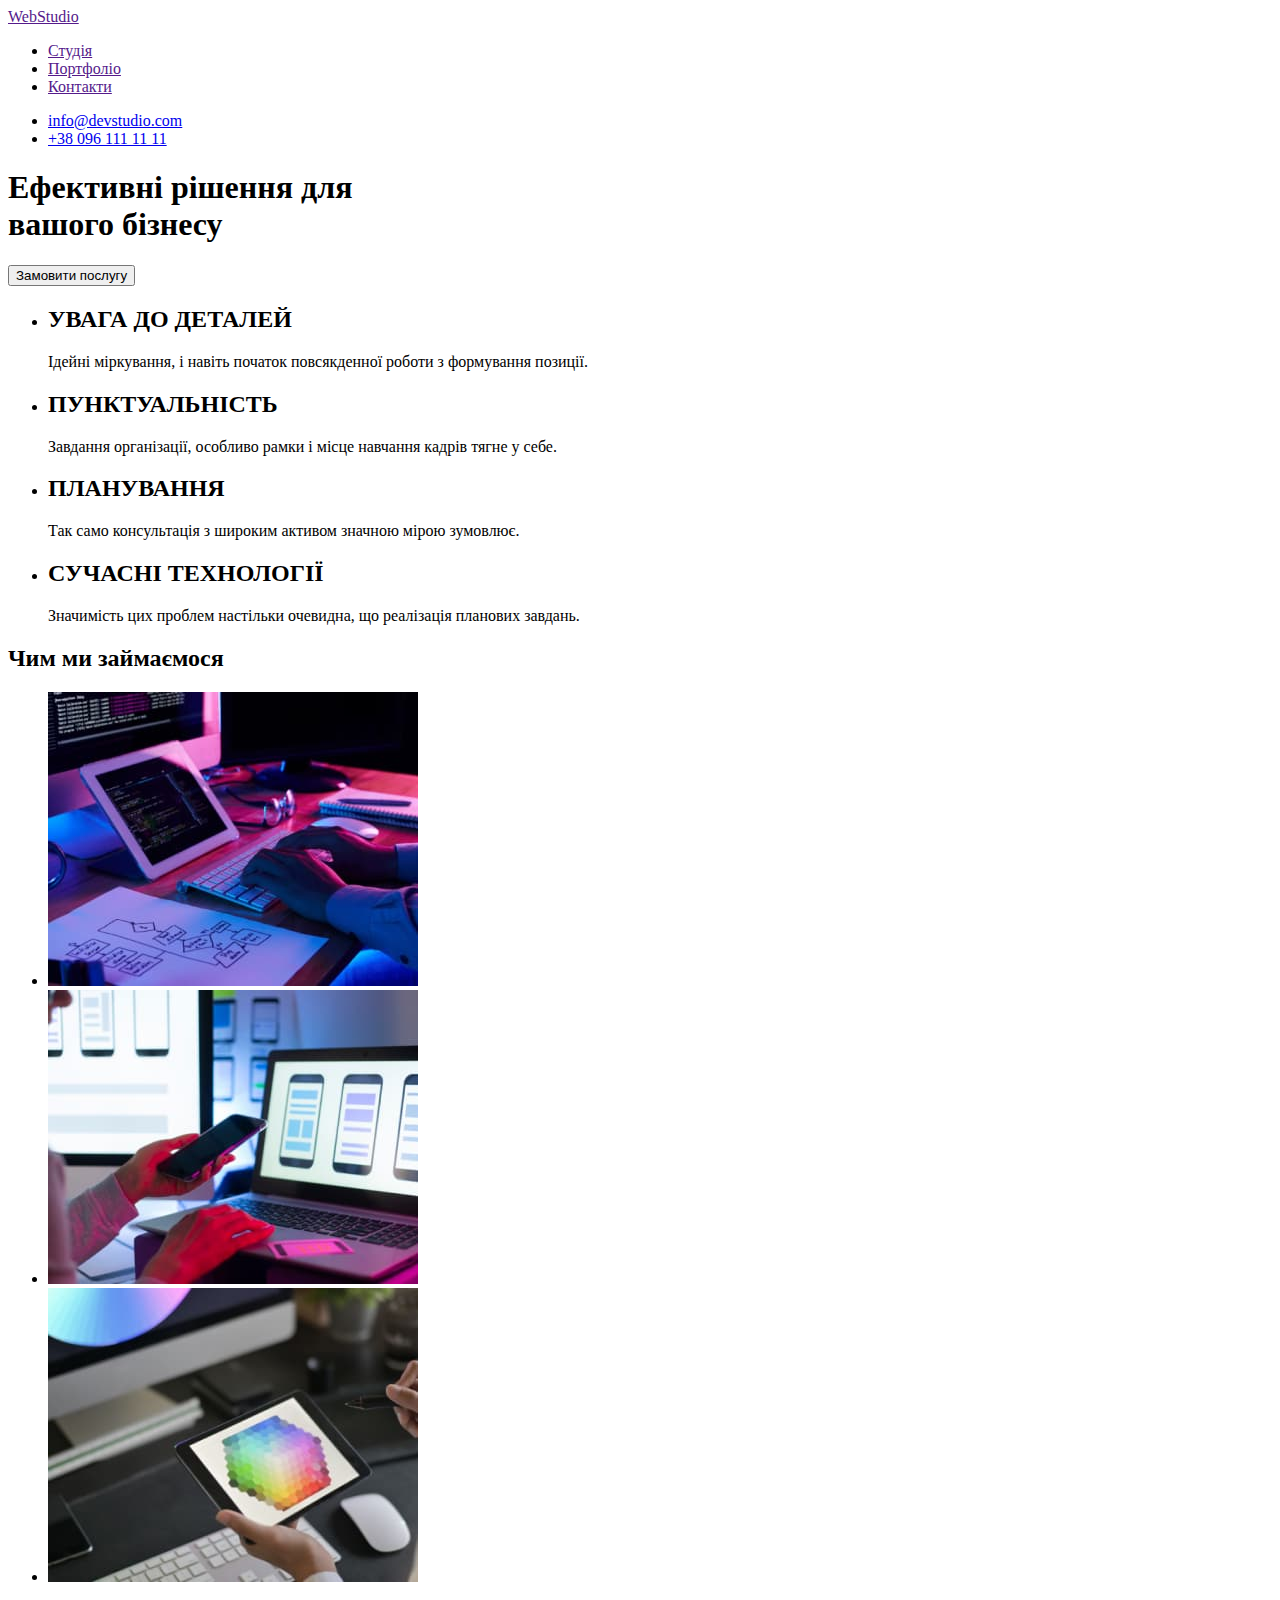
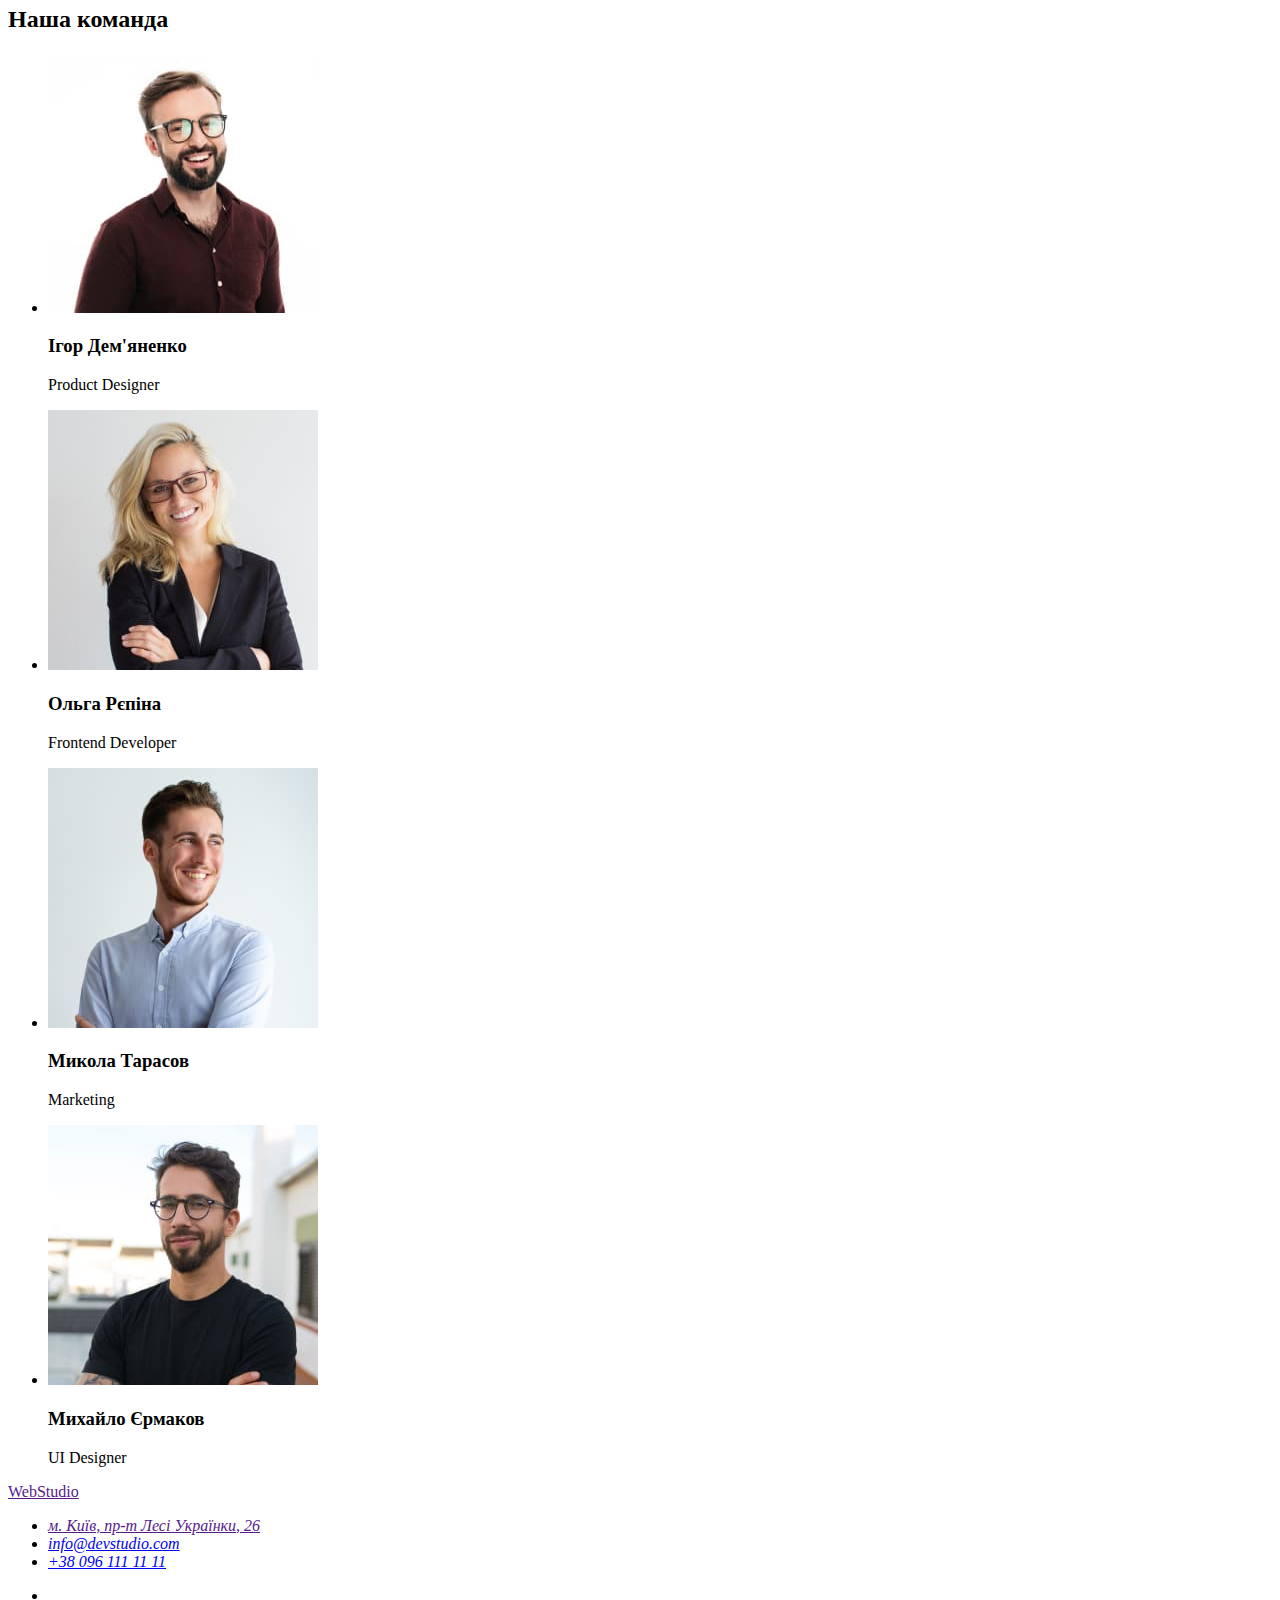
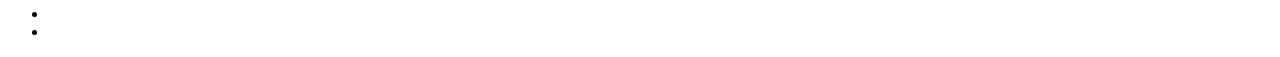
==== index.html @ d1b2576e "Add files via upload" ====
<!DOCTYPE html>
<html lang="uk">
<head>
    <meta charset="UTF-8">
    <meta http-equiv="X-UA-Compatible" content="IE=edge">
    <meta name="viewport" content="width=device-width, initial-scale=1.0">
    <title>Document</title>
</head>
<body>
    <header>
        <nav>
            <a href="">WebStudio</a>
            <ul>
                <li><a href="">Студія</a></li>
                <li><a href="">Портфоліо</a></li>
                <li><a href="">Контакти</a></li>
            </ul>
        </nav>
        <ul>
            <li><a href="mailto:info@devstudio.com">info@devstudio.com</a></li>
            <li><a href="tel:+380961111111">+38 096 111 11 11</a></li>
        </ul>
    </header>
<main>
    <section>
        <h1>Ефективні рішення для <br>вашого бізнесу</h1>
        <button type="button">Замовити послугу</button>
    </section>
    <section>
        <ul>
            <li>
                <h2>УВАГА ДО ДЕТАЛЕЙ</h2>
                <p>Ідейні міркування, і навіть початок повсякденної роботи з формування позиції.</p>
            </li>
            <li>
                <h2>ПУНКТУАЛЬНІСТЬ</h2>
                <p>Завдання організації, особливо рамки і місце навчання кадрів тягне у себе.</p>
            </li>
            <li>
                <h2>ПЛАНУВАННЯ</h2>
                <p>Так само консультація з широким активом значною мірою зумовлює.</p>
            </li>
            <li>
                <h2>СУЧАСНІ ТЕХНОЛОГІЇ</h2>
                <p>Значимість цих проблем настільки очевидна, що реалізація планових завдань.</p>
            </li>
        </ul>
    </section>
    <section>
        <h2>Чим ми займаємося</h2>
        <ul>
            <li><img src="./images/pc.jpg" alt="Створення програми за допомогою написання коду" width="370"></li>
            <li><img src="./images/notepad.jpg" alt="Вибір макету для створеної програми" width="370"></li>
            <li><img src="./images/img.jpg" alt="Оформлення зовнішнього вигляду програми" width="370"></li>
        </ul>
    </section>
    <section>
        <h2>Наша команда</h2>
        <ul>
            <li>
                <img src="./images/igor.jpg" alt="" width="270">
                <h3>Ігор Дем'яненко</h3>
                <p>Product Designer</p> 
            </li>
            <li>
                <img src="./images/olga.jpg" alt="" width="270">
                <h3>Ольга Рєпіна</h3>
                <p>Frontend Developer</p>
            </li>
            <li>
                <img src="./images/mykola.jpg" alt="" width="270">
                <h3>Микола Тарасов</h3>
                <p>Marketing</p>
            </li>
            <li>
                <img src="./images/mykhailo.jpg" alt="" width="270">
                <h3>Михайло Єрмаков</h3>
                <p>UI Designer</p>
            </li>
        </ul>
    </section>
</main>
    <footer>
        <a href="">WebStudio</a>
        <address>
            <ul>
                <li>
                    <a href="">м. Київ, пр-т Лесі Українки, 26</a>
                </li>
                <li>
                    <a href="mailto:info@devstudio.com">info@devstudio.com</a>
                </li>
                <li>
                    <a href="tel:+380961111111">+38 096 111 11 11</a>
                </li>
            </ul>  
        </address>
    </footer>
</body>
</html>

<ul>
    <li></li>
    <li></li>
    <li></li>
</ul>
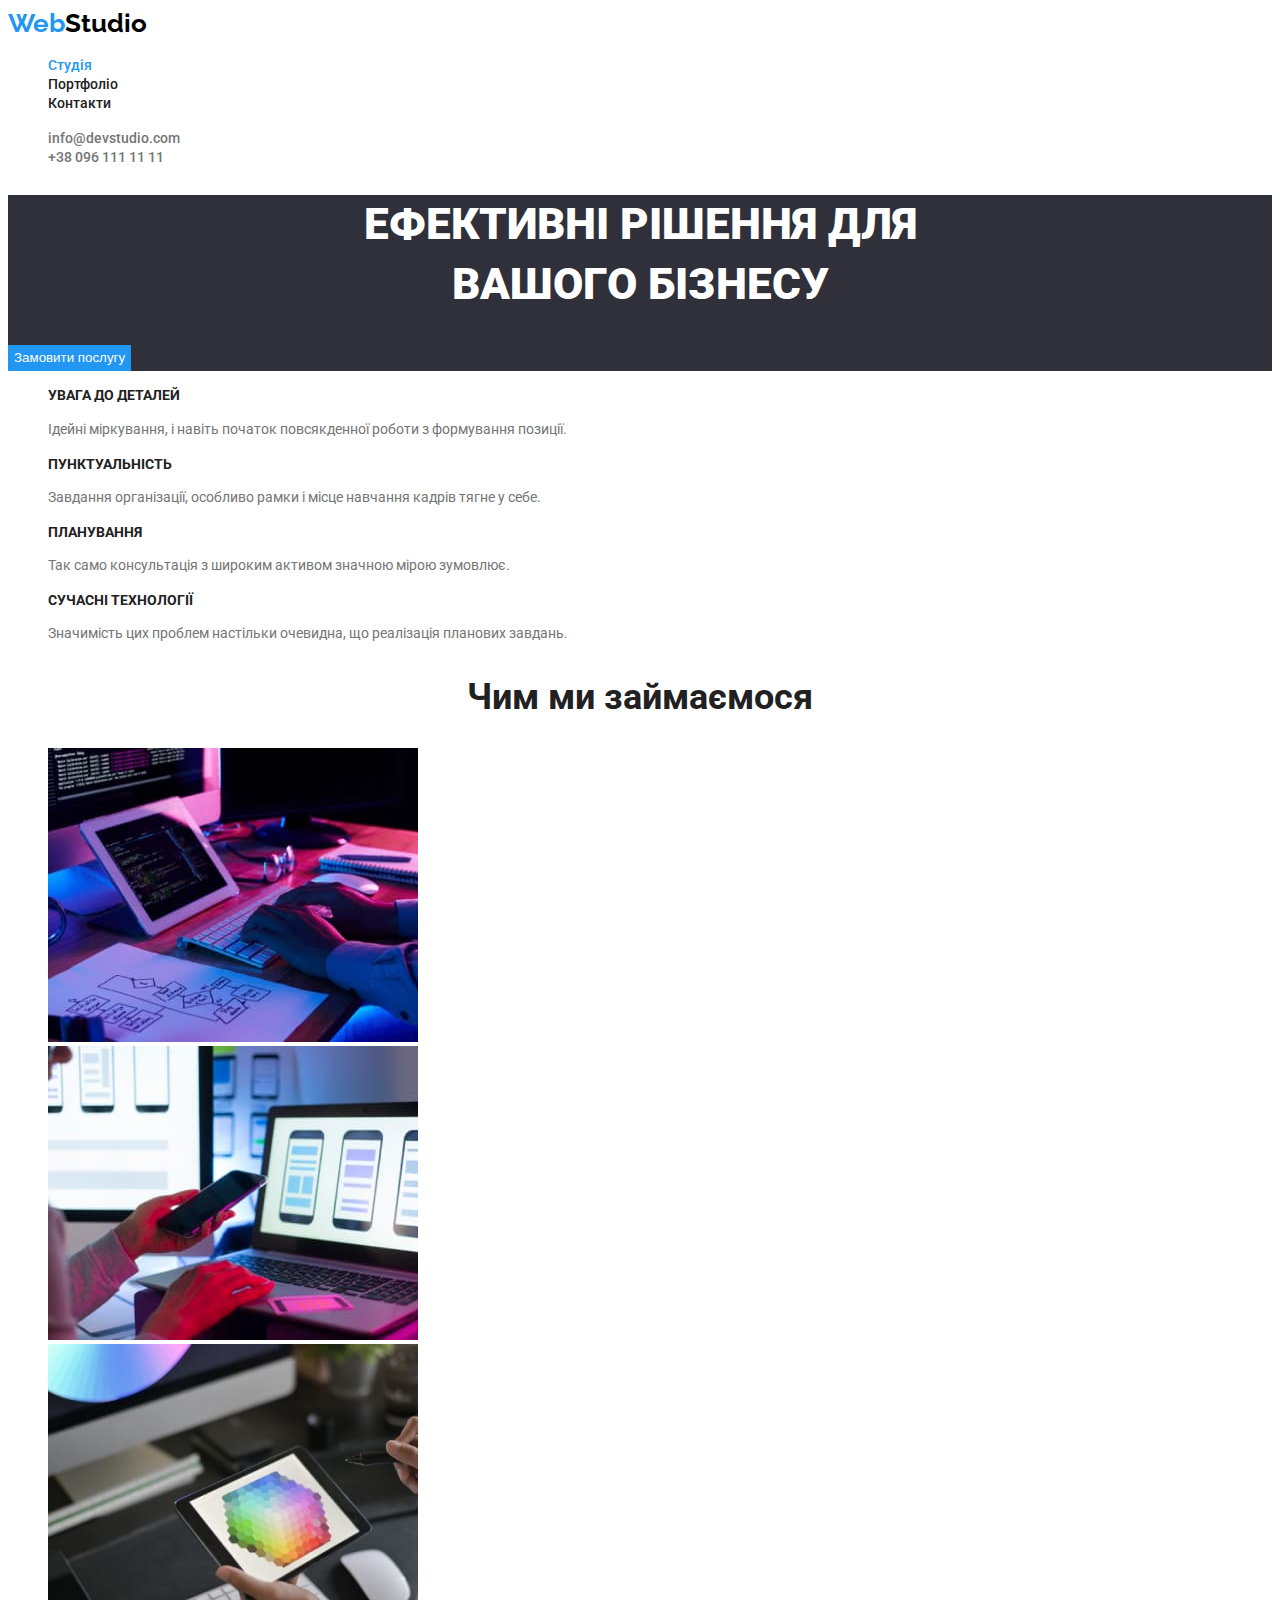
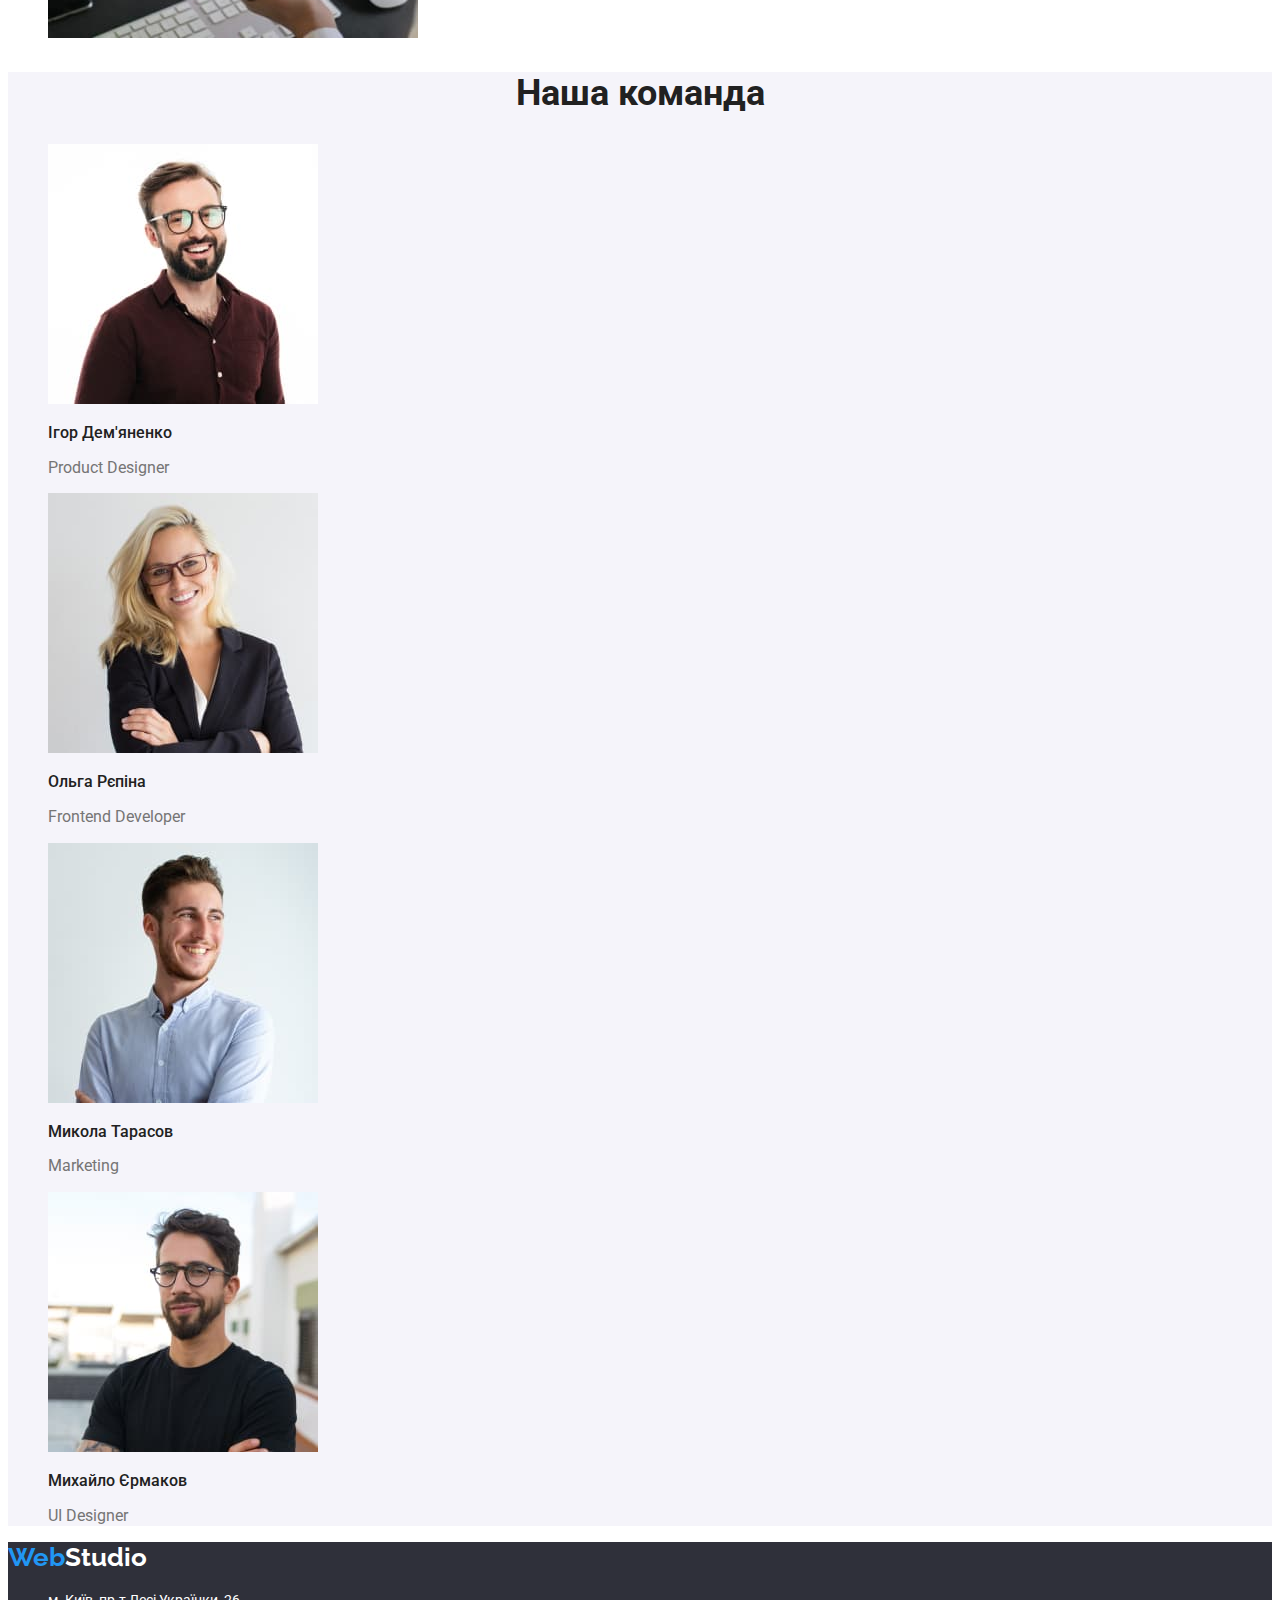
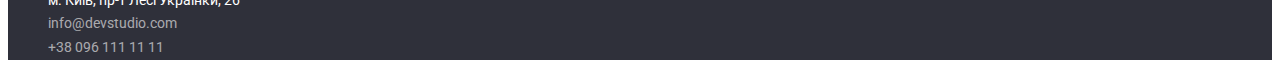
==== commit d4224258: "added css/text, button, links ctylization" ====
--- a/index.html
+++ b/index.html
@@ -5,102 +5,98 @@
     <meta http-equiv="X-UA-Compatible" content="IE=edge">
     <meta name="viewport" content="width=device-width, initial-scale=1.0">
     <title>Document</title>
+    <link href="https://fonts.googleapis.com/css2?family=Raleway:wght@700&family=Roboto:wght@400;500;700;900&display=swap" rel="stylesheet">
+    <link rel="stylesheet" href="./css/styles.css">
 </head>
 <body>
     <header>
-        <nav>
-            <a href="">WebStudio</a>
-            <ul>
-                <li><a href="">Студія</a></li>
-                <li><a href="">Портфоліо</a></li>
-                <li><a href="">Контакти</a></li>
+        <nav class="nav">
+            <a href="" class="header-logo">Web<span class="colorsplit-header">Studio</span></a>
+            <ul class="site-nav">
+                <li><a href="./index.html" class="link current">Студія</a></li>
+                <li><a href="./portfolio.html" class="link">Портфоліо</a></li>
+                <li><a href="" class="link">Контакти</a></li>
             </ul>
         </nav>
-        <ul>
-            <li><a href="mailto:info@devstudio.com">info@devstudio.com</a></li>
-            <li><a href="tel:+380961111111">+38 096 111 11 11</a></li>
+        <ul class="contact-links">
+            <li><a href="mailto:info@devstudio.com" class="mail">info@devstudio.com</a></li>
+            <li><a href="tel:+380961111111" class="phone">+38 096 111 11 11</a></li>
         </ul>
     </header>
 <main>
-    <section>
-        <h1>Ефективні рішення для <br>вашого бізнесу</h1>
-        <button type="button">Замовити послугу</button>
+    <section class="hero">
+        <h1 class="hero-title">Ефективні рішення для <br>вашого бізнесу</h1>
+        <button type="button" class="button-hero">Замовити послугу</button>
     </section>
-    <section>
+    <section class="benefits">
         <ul>
             <li>
-                <h2>УВАГА ДО ДЕТАЛЕЙ</h2>
-                <p>Ідейні міркування, і навіть початок повсякденної роботи з формування позиції.</p>
+                <h2 class="benefits-title">УВАГА ДО ДЕТАЛЕЙ</h2>
+                <p class="benefits-text">Ідейні міркування, і навіть початок повсякденної роботи з формування позиції.</p>
             </li>
             <li>
-                <h2>ПУНКТУАЛЬНІСТЬ</h2>
-                <p>Завдання організації, особливо рамки і місце навчання кадрів тягне у себе.</p>
+                <h2 class="benefits-title">ПУНКТУАЛЬНІСТЬ</h2>
+                <p class="benefits-text">Завдання організації, особливо рамки і місце навчання кадрів тягне у себе.</p>
             </li>
             <li>
-                <h2>ПЛАНУВАННЯ</h2>
-                <p>Так само консультація з широким активом значною мірою зумовлює.</p>
+                <h2 class="benefits-title">ПЛАНУВАННЯ</h2>
+                <p class="benefits-text">Так само консультація з широким активом значною мірою зумовлює.</p>
             </li>
             <li>
-                <h2>СУЧАСНІ ТЕХНОЛОГІЇ</h2>
-                <p>Значимість цих проблем настільки очевидна, що реалізація планових завдань.</p>
+                <h2 class="benefits-title">СУЧАСНІ ТЕХНОЛОГІЇ</h2>
+                <p class="benefits-text">Значимість цих проблем настільки очевидна, що реалізація планових завдань.</p>
             </li>
         </ul>
     </section>
-    <section>
-        <h2>Чим ми займаємося</h2>
-        <ul>
-            <li><img src="./images/pc.jpg" alt="Створення програми за допомогою написання коду" width="370"></li>
-            <li><img src="./images/notepad.jpg" alt="Вибір макету для створеної програми" width="370"></li>
-            <li><img src="./images/img.jpg" alt="Оформлення зовнішнього вигляду програми" width="370"></li>
+    <section class="what-we-do">
+        <h2 class="what-we-do-title">Чим ми займаємося</h2>
+        <ul class="what-we-do-list">
+            <li><img src="./images/pc.jpg" alt="Створення програми за допомогою написання коду" width="370" class="what-we-do-pictures"></li>
+            <li><img src="./images/notepad.jpg" alt="Вибір макету для створеної програми" width="370" class="what-we-do-pictures"></li>
+            <li><img src="./images/img.jpg" alt="Оформлення зовнішнього вигляду програми" width="370" class="what-we-do-pictures"></li>
         </ul>
     </section>
-    <section>
-        <h2>Наша команда</h2>
+    <section class="team">
+        <h2 class="team-title">Наша команда</h2>
         <ul>
             <li>
-                <img src="./images/igor.jpg" alt="" width="270">
-                <h3>Ігор Дем'яненко</h3>
-                <p>Product Designer</p> 
+                <img src="./images/igor.jpg" alt="" width="270" class="portrait">
+                <h3 class="name-title">Ігор Дем'яненко</h3>
+                <p class="speciality">Product Designer</p> 
             </li>
             <li>
-                <img src="./images/olga.jpg" alt="" width="270">
-                <h3>Ольга Рєпіна</h3>
-                <p>Frontend Developer</p>
+                <img src="./images/olga.jpg" alt="" width="270" class="portrait">
+                <h3 class="name-title">Ольга Рєпіна</h3>
+                <p class="speciality">Frontend Developer</p>
             </li>
             <li>
-                <img src="./images/mykola.jpg" alt="" width="270">
-                <h3>Микола Тарасов</h3>
-                <p>Marketing</p>
+                <img src="./images/mykola.jpg" alt="" width="270" class="portrait">
+                <h3 class="name-title">Микола Тарасов</h3>
+                <p class="speciality">Marketing</p>
             </li>
             <li>
-                <img src="./images/mykhailo.jpg" alt="" width="270">
-                <h3>Михайло Єрмаков</h3>
-                <p>UI Designer</p>
+                <img src="./images/mykhailo.jpg" alt="" width="270" class="portrait">
+                <h3 class="name-title">Михайло Єрмаков</h3>
+                <p class="speciality">UI Designer</p>
             </li>
         </ul>
     </section>
 </main>
-    <footer>
-        <a href="">WebStudio</a>
-        <address>
+    <footer class="footer">
+        <a href="" class="footer-logo">Web<span class="colorsplit-footer">Studio</span></a>
+        <address class="address">
             <ul>
                 <li>
-                    <a href="">м. Київ, пр-т Лесі Українки, 26</a>
+                    <a href="" class="map-location">м. Київ, пр-т Лесі Українки, 26</a>
                 </li>
                 <li>
-                    <a href="mailto:info@devstudio.com">info@devstudio.com</a>
+                    <a href="mailto:info@devstudio.com" class="mail-footer">info@devstudio.com</a>
                 </li>
                 <li>
-                    <a href="tel:+380961111111">+38 096 111 11 11</a>
+                    <a href="tel:+380961111111" class="phone-footer">+38 096 111 11 11</a>
                 </li>
             </ul>  
         </address>
     </footer>
 </body>
 </html>
-
-<ul>
-    <li></li>
-    <li></li>
-    <li></li>
-</ul>--- a/css/styles.css
+++ b/css/styles.css
@@ -0,0 +1,195 @@
+body {
+    background-color: #FFFFFF;
+    color: #212121;
+    font-family: Roboto, sans-serif;
+}
+ul {
+    list-style: none;
+}
+:root {
+    --brand-blue-color: #2196F3;
+    --main-title-text: #212121;
+    --secondary-text: #757575;
+}
+
+.site-nav .link {
+    color: var(--main-title-text);
+    font-weight: 500;
+    font-size: 14px;
+    text-decoration: none;
+}
+
+.site-nav .link.current {
+    color: var(--brand-blue-color);
+}
+
+.site-nav .link:hover,
+.site-nav .link:focus {
+color: var(--brand-blue-color);
+}
+
+.header-logo {
+    color: var(--brand-blue-color);
+    font-family: Raleway;
+    text-decoration: none;
+    font-weight: 700;
+    font-size: 26px;
+    line-height: 1.19;
+}
+
+.header-logo .colorsplit-header {
+    color: #000000;
+}
+
+.contact-links .mail:hover,
+.contact-links .mail:focus {
+    color: var(--brand-blue-color);
+}
+
+.contact-links .phone:hover,
+.contact-links .phone:focus {
+    color: var(--brand-blue-color);
+}
+
+.mail {
+    text-decoration: none;
+    color: var(--secondary-text);
+    font-weight: 500;
+    font-size: 14px;
+    line-height: 1.17;
+}
+.phone {
+    color: var(--secondary-text);
+    text-decoration: none;
+    font-weight: 500;
+    font-size: 14px;
+    line-height: 1.17;
+}
+
+.hero {
+    background-color: #2F303A;
+}
+
+.hero .hero-title {
+    color: #FFFFFF;
+    text-align: center;
+    text-transform: uppercase;
+    font-weight: 900;
+    font-size: 44px;
+    line-height: 1.36;
+}
+
+.button-hero {
+    background-color: var(--brand-blue-color);
+    color: #ffffff;
+    text-align: center;
+    line-height: 1.87;
+    cursor: pointer;
+    border: none;
+}
+
+.benefits-title {
+    font-weight: 700;
+    font-size: 14px;
+    line-height: 1.17;
+    text-transform: uppercase;
+}
+
+.benefits-text {
+    font-weight: 400;
+    font-size: 14px;
+    line-height: 1.7;
+    color: #757575;
+}
+
+.what-we-do-title {
+    text-align: center;
+    font-size: 36px;
+    line-height: 1.17;
+}
+
+.team {
+    background-color: #F5F4FA;
+}
+
+.team-title {
+    text-align: center;
+    font-size: 36px;
+    line-height: 1.17;
+    font-weight: 700;
+}
+
+.name-title {
+    font-weight: 500;
+    font-size: 16px;
+    line-height: 1.17;
+}
+
+.speciality {
+    font-weight: 400;
+    font-size: 16px;
+    line-height: 1.17;
+    color: #757575;
+}
+
+.footer {
+    background-color: #2F303A;
+}
+
+.footer-logo {
+    color: var(--brand-blue-color);
+    font-family: Raleway;
+    text-decoration: none;
+    font-weight: 700;
+    font-size: 26px;
+    line-height: 1.19;
+}
+
+.footer-logo .colorsplit-footer {
+    color: #ffffff;
+}
+
+.address {
+font-style: normal;
+}
+
+.map-location {
+    font-weight: 400;
+    font-size: 14px;
+    line-height: 1.7;
+    color: #ffffff;
+    text-decoration: none;
+}
+.mail-footer,
+.phone-footer {
+    font-weight: 400;
+    font-size: 14px;
+    line-height: 1.7;
+    color: rgba(255, 255, 255, 0.6);
+    text-decoration: none;
+}
+.picture-title {
+    font-weight: 700;
+    font-size: 18px;
+    line-height: 2;
+}
+.picture-description {
+    font-size: 16px;
+    line-height: 1.75;
+    color: var(--secondary-text);
+}
+.button-portfolio {
+    font-weight: 500;
+    font-size: 16px;
+    line-height: 1.62;
+    text-align: center;
+    background-color: #F5F4FA;
+    border: none;
+    cursor: pointer;
+}
+.button-portfolio:hover,
+.button-portfolio:focus {
+    background-color: var(--brand-blue-color);
+    color: #ffffff;
+
+}
